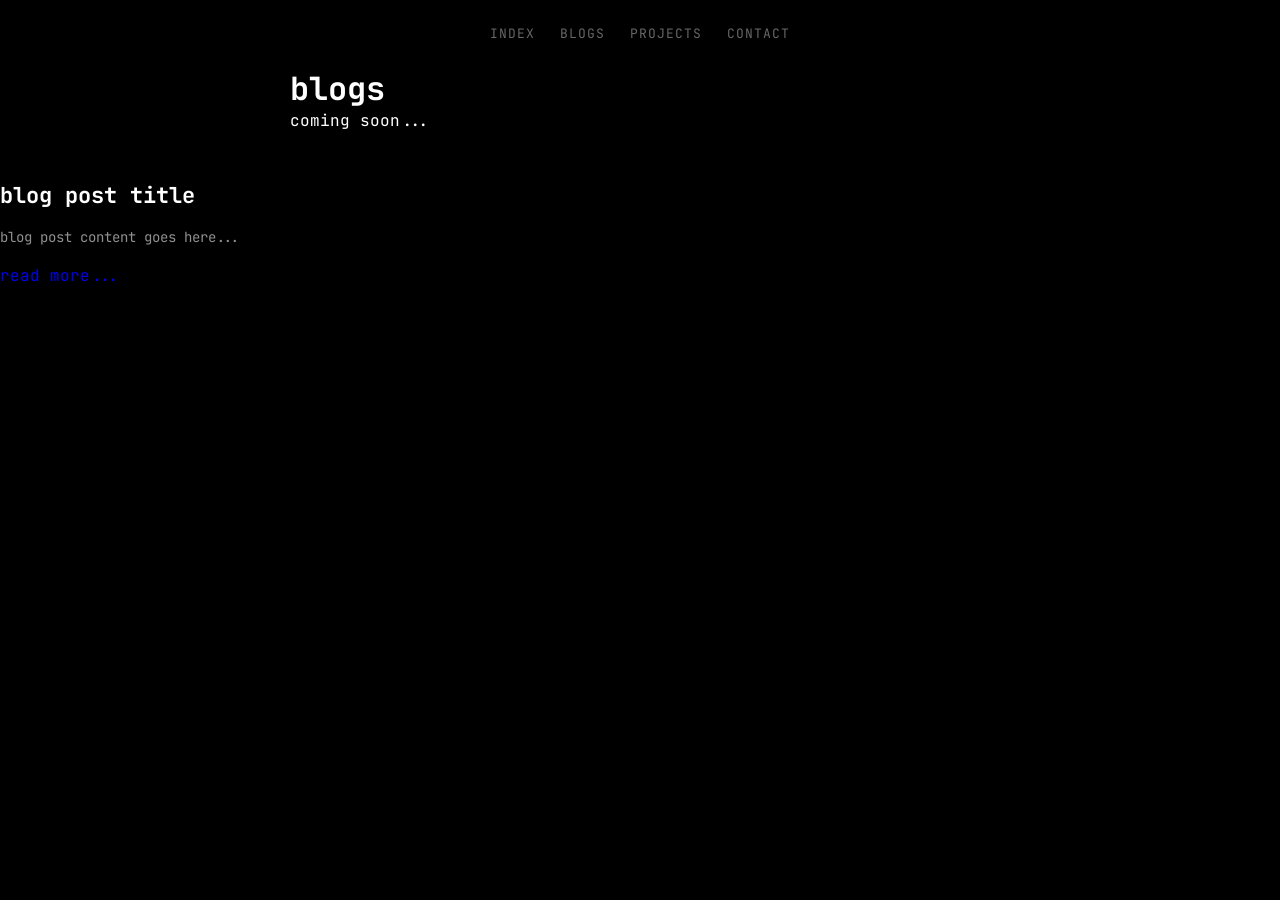
==== pages/blog.html @ 9430464a "Add files via upload" ====
<!DOCTYPE html>
<html lang="en">
<head>

  <meta charset="UTF-8" />
  <meta name="viewport" content="width=device-width, initial-scale=1.0"/>

  <title>teammdr - blogs</title>

  <link rel="preconnect" href="https://fonts.googleapis.com">
  <link rel="preconnect" href="https://fonts.gstatic.com" crossorigin>

  <link href="https://fonts.googleapis.com/css2?family=JetBrains+Mono:wght@400;500;700&display=swap" rel="stylesheet">

  <link rel="stylesheet" href="blog.css">

</head>
<body>
    <div class="glow"></div>

    <nav>

        <a href="../index.html">index</a>
        <a href="blog.html">blogs</a>
        <a href="projects.html">projects</a>
        <a href="contact.html">contact</a>
    </nav>

    <div class="container">
        
        <h1>blogs</h1>
        <p>coming soon...</p>
    </div>

    <!-- SECTION: BLOGS -->
    <section>
        <div class="blog-post">
            <h2>blog post title</h2>
            <p>blog post content goes here...</p>
            <a href="#">read more...</a>
        </div>
    </section>
</body>
</html>
---- pages/blog.css ----
*{
    margin: 0;
    padding: 0;
    box-sizing: border-box;
}

html {
    scroll-behavior: smooth;
}

body {
    background: #000;
    color: white;
    font-family: 'JetBrains Mono', monospace;

    min-height: 100vh;
    overflow-x: hidder;
}

::selection {
    background: #00ff88;
    color: black;
}

a {
    text-decoration: none;
}

img {
    max-width: 100%;
}

.container {
    width: min(700px, 92%);
    margin: auto;
}

/* ========================= */
/* NAVBAR */
/* ========================= */

nav{
    width:100%;
    padding:25px 0;

    display:flex;
    justify-content:center;
    align-items:center;
    gap:25px;
}

nav a{
    color:#666;
    font-size:13px;
    text-transform:uppercase;
    transition:.2s;
    letter-spacing:1px;
}

nav a:hover{
    color:white;
}

/* ========================= */
/* SECTIONS */
/* ========================= */

section{
    padding:50px 0;
}

/* ========================= */
/* HERO */
/* ========================= */

.hero{
    margin-top:70px;
}

.hero h1{
    font-size:38px;
    margin-bottom:25px;
}

.hero p{
    color:#aaa;
    font-size:15px;
    line-height:1.6;
    margin-bottom:25px;
}

.blog-posts{
    display:flex;
    flex-direction:column;
    gap:25px;
}

.blog-post{
    display:flex;
    flex-direction:column;
    gap:15px;
}
.blog-post h2{
    font-size:22px;
}

.blog-post p{
    color:#8f8f8f;
    line-height:1.8;
    font-size:14px;
}

nav{
    width:100%;
    padding:25px 0;

    display:flex;
    justify-content:center;
    align-items:center;
    gap:25px;
}

nav a{
    color:#666;
    font-size:13px;
    text-transform:uppercase;
    transition:.2s;
    letter-spacing:1px;
}

nav a:hover{
    color:white;
}

/* ========================= *:/
/* HERO */
/* ========================= */

.hero {
    margin-top: 70px;
    margin-bottom: 50px;
}

.hero h1 {
    font-size: 30px;
    margin-bottom: 20px;
    text-shadow: 0 0 20px rgba(255, 255, 255, .08);
}
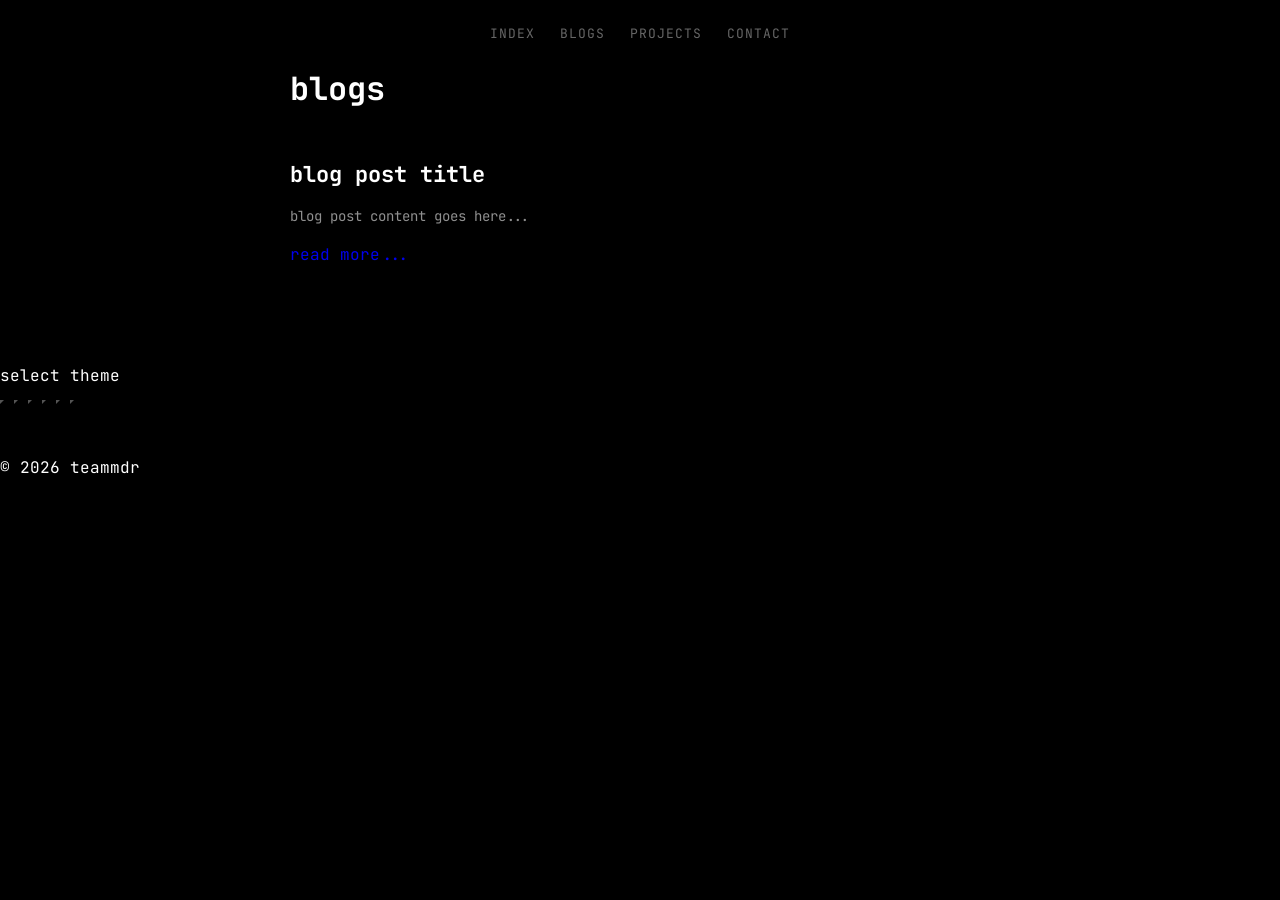
==== commit d29de2c4: "Enhance blog.html with theme options and footer Added theme selection options and footer to the blog" ====
--- a/pages/blog.html
+++ b/pages/blog.html
@@ -6,6 +6,7 @@
   <meta name="viewport" content="width=device-width, initial-scale=1.0"/>
 
   <title>teammdr - blogs</title>
+  <link rel="icon" type="image/png" href="../icon.jpg" />
 
   <link rel="preconnect" href="https://fonts.googleapis.com">
   <link rel="preconnect" href="https://fonts.gstatic.com" crossorigin>
@@ -13,6 +14,8 @@
   <link href="https://fonts.googleapis.com/css2?family=JetBrains+Mono:wght@400;500;700&display=swap" rel="stylesheet">
 
   <link rel="stylesheet" href="blog.css">
+
+  <script src="blogTheme.js"></script>
 
 </head>
 <body>
@@ -27,18 +30,42 @@
     </nav>
 
     <div class="container">
-        
-        <h1>blogs</h1>
-        <p>coming soon...</p>
+
+    <h1>blogs</h1>
+
+    <section>
+        <div class="blog-post">
+        <h2>blog post title</h2>
+        <p>blog post content goes here...</p>
+        <a href="#">read more...</a>
+        </div>
+    </section>
+
     </div>
 
-    <!-- SECTION: BLOGS -->
+    </div>
+
+    <!-- COLOR OPTIONS -->
     <section>
-        <div class="blog-post">
-            <h2>blog post title</h2>
-            <p>blog post content goes here...</p>
-            <a href="#">read more...</a>
+      <div class="color-options-container">
+        <p class="section-title">select theme</p>
+
+        <div class="color-options-wrapper">
+          <div class="color-options">
+            <button class="color-option" data-theme="dark" style="background:#000"></button>
+            <button class="color-option" data-theme="gray" style="background:#1e1e1e"></button>
+            <button class="color-option" data-theme="blue" style="background:#0b1220"></button>
+            <button class="color-option" data-theme="purple" style="background:#120a1f"></button>
+            <button class="color-option" data-theme="cyber" style="background:#050505"></button>
+            <button class="color-option" data-theme="caffee" style="background: #352815"></button>
+          </div>
         </div>
+
+      </div>
     </section>
+        
+        <footer>
+            © 2026 teammdr
+        </footer>
 </body>
-</html>+</html>
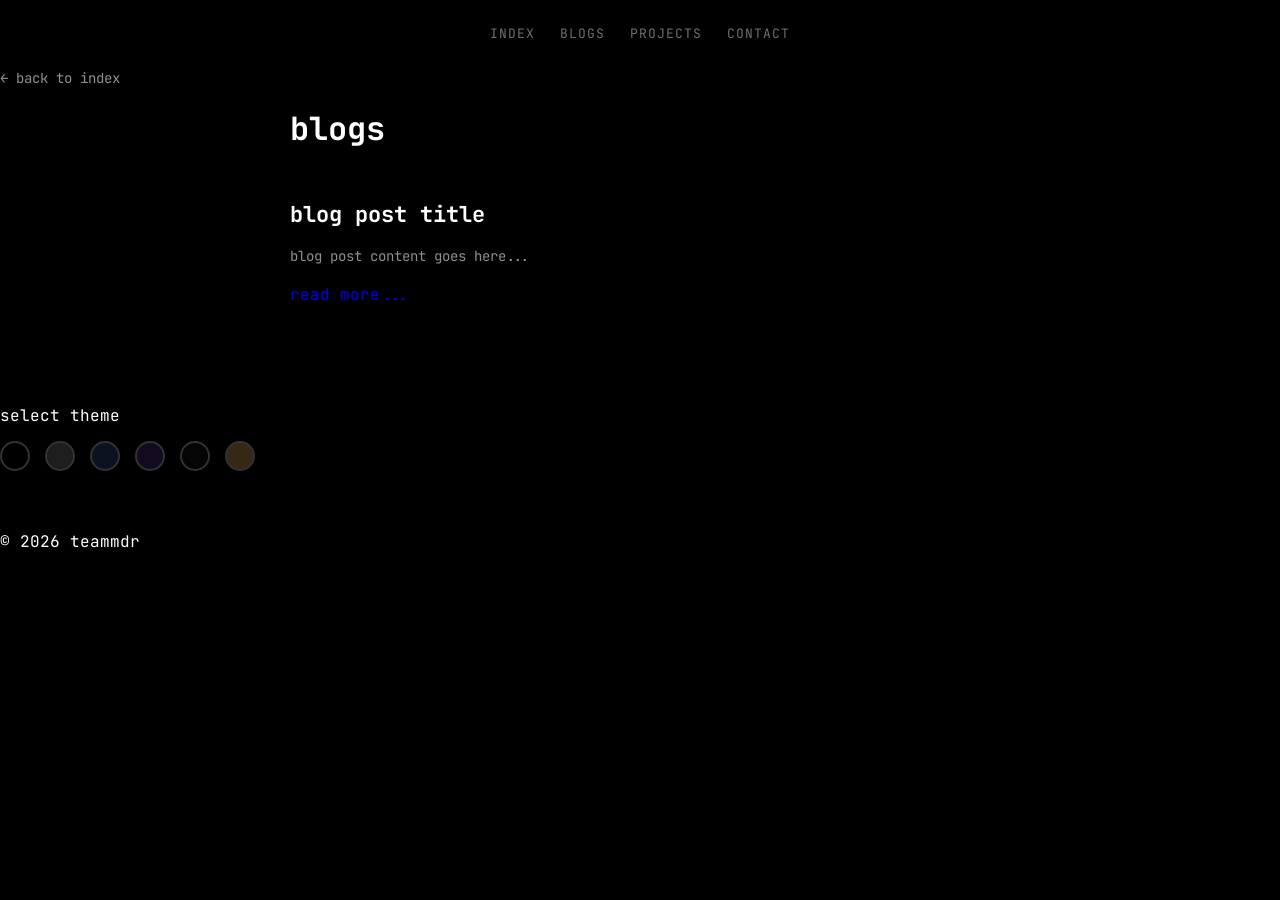
==== commit 1ae0f7e7: "Update blog.html" ====
--- a/pages/blog.html
+++ b/pages/blog.html
@@ -6,7 +6,7 @@
   <meta name="viewport" content="width=device-width, initial-scale=1.0"/>
 
   <title>teammdr - blogs</title>
-  <link rel="icon" type="image/png" href="../icon.jpg" />
+  <link rel="icon" type="image/png" href="../assets/icon.png" />
 
   <link rel="preconnect" href="https://fonts.googleapis.com">
   <link rel="preconnect" href="https://fonts.gstatic.com" crossorigin>
@@ -15,7 +15,7 @@
 
   <link rel="stylesheet" href="blog.css">
 
-  <script src="blogTheme.js"></script>
+  <script src="blogTheme.js" defer></script>
 
 </head>
 <body>
@@ -28,6 +28,9 @@
         <a href="projects.html">projects</a>
         <a href="contact.html">contact</a>
     </nav>
+
+    <!-- BACK -->
+   <a href="../index.html" class="back-link">← back to index</a>
 
     <div class="container">
 
--- a/pages/blog.css
+++ b/pages/blog.css
@@ -1,38 +1,52 @@
+/* ========================= */
+/* RESET */
+/* ========================= */
+
 *{
-    margin: 0;
-    padding: 0;
-    box-sizing: border-box;
+    margin:0;
+    padding:0;
+    box-sizing:border-box;
 }
 
-html {
-    scroll-behavior: smooth;
+html{
+    scroll-behavior:smooth;
 }
 
-body {
-    background: #000;
-    color: white;
-    font-family: 'JetBrains Mono', monospace;
-
-    min-height: 100vh;
-    overflow-x: hidder;
+:root{
+    --bg:#000;
+    --fg:#fff;
+    --muted:#888;
+    --muted2:#666;
+    --accent:#00ff88;
+    --link:#4f83ff;
+    --border:#1d1d1d;
 }
 
-::selection {
-    background: #00ff88;
-    color: black;
+body{
+    background:var(--bg);
+    color:var(--fg);
+    font-family:'JetBrains Mono', monospace;
+
+    min-height:100vh;
+    overflow-x:hidden;
 }
 
-a {
-    text-decoration: none;
+::selection{
+    background:var(--accent);
+    color:black;
 }
 
-img {
-    max-width: 100%;
+a{
+    text-decoration:none;
 }
 
-.container {
-    width: min(700px, 92%);
-    margin: auto;
+img{
+    max-width:100%;
+}
+
+.container{
+    width:min(700px, 92%);
+    margin:auto;
 }
 
 /* ========================= */
@@ -50,15 +64,27 @@
 }
 
 nav a{
-    color:#666;
+    color:var(--muted2);
     font-size:13px;
     text-transform:uppercase;
+    letter-spacing:1px;
     transition:.2s;
-    letter-spacing:1px;
 }
 
 nav a:hover{
-    color:white;
+    color:var(--fg);
+}
+
+/* ========================= */
+/* BACK */
+/* ========================= */
+
+.back-link {
+    display: inline-block;
+    margin-bottom: 20px;
+    color: var(--muted);
+    font-size: 14px;
+    transition: color .2s ease;
 }
 
 /* ========================= */
@@ -75,19 +101,25 @@
 
 .hero{
     margin-top:70px;
+    margin-bottom:50px;
 }
 
 .hero h1{
-    font-size:38px;
-    margin-bottom:25px;
+    font-size:30px;
+    margin-bottom:20px;
+    text-shadow:0 0 20px rgba(255,255,255,.08);
 }
 
 .hero p{
-    color:#aaa;
+    color:var(--muted);
     font-size:15px;
     line-height:1.6;
     margin-bottom:25px;
 }
+
+/* ========================= */
+/* BLOG */
+/* ========================= */
 
 .blog-posts{
     display:flex;
@@ -100,49 +132,66 @@
     flex-direction:column;
     gap:15px;
 }
+
 .blog-post h2{
     font-size:22px;
+    color:var(--fg);
 }
 
 .blog-post p{
-    color:#8f8f8f;
+    color:var(--muted);
     line-height:1.8;
     font-size:14px;
 }
 
-nav{
-    width:100%;
-    padding:25px 0;
+/* ========================= */
+/* THEME PICKER */
+/* ========================= */
 
-    display:flex;
-    justify-content:center;
-    align-items:center;
-    gap:25px;
+.selection-info{
+    margin-bottom:25px;
 }
 
-nav a{
-    color:#666;
-    font-size:13px;
+.selection-info .section-title{
+    font-size:14px;
+    color:var(--muted2);
     text-transform:uppercase;
-    transition:.2s;
     letter-spacing:1px;
+    margin-bottom:15px;
 }
 
-nav a:hover{
-    color:white;
+.color-options-container{
+    display:flex;
+    flex-direction:column;
+    gap:15px;
 }
 
-/* ========================= *:/
-/* HERO */
-/* ========================= */
-
-.hero {
-    margin-top: 70px;
-    margin-bottom: 50px;
+.color-options-wrapper{
+    overflow-x:auto;
+    padding-bottom:10px;
 }
 
-.hero h1 {
-    font-size: 30px;
-    margin-bottom: 20px;
-    text-shadow: 0 0 20px rgba(255, 255, 255, .08);
-}+.color-options{
+    display:flex;
+    gap:15px;
+}
+
+.color-option{
+    width:30px;
+    height:30px;
+
+    border-radius:50%;
+    border:2px solid #333;
+
+    cursor:pointer;
+
+    transition:
+        transform .2s,
+        border-color .2s,
+        box-shadow .2s;
+}
+
+.color-option:hover{
+    transform:scale(1.1);
+    border-color:var(--accent);
+}
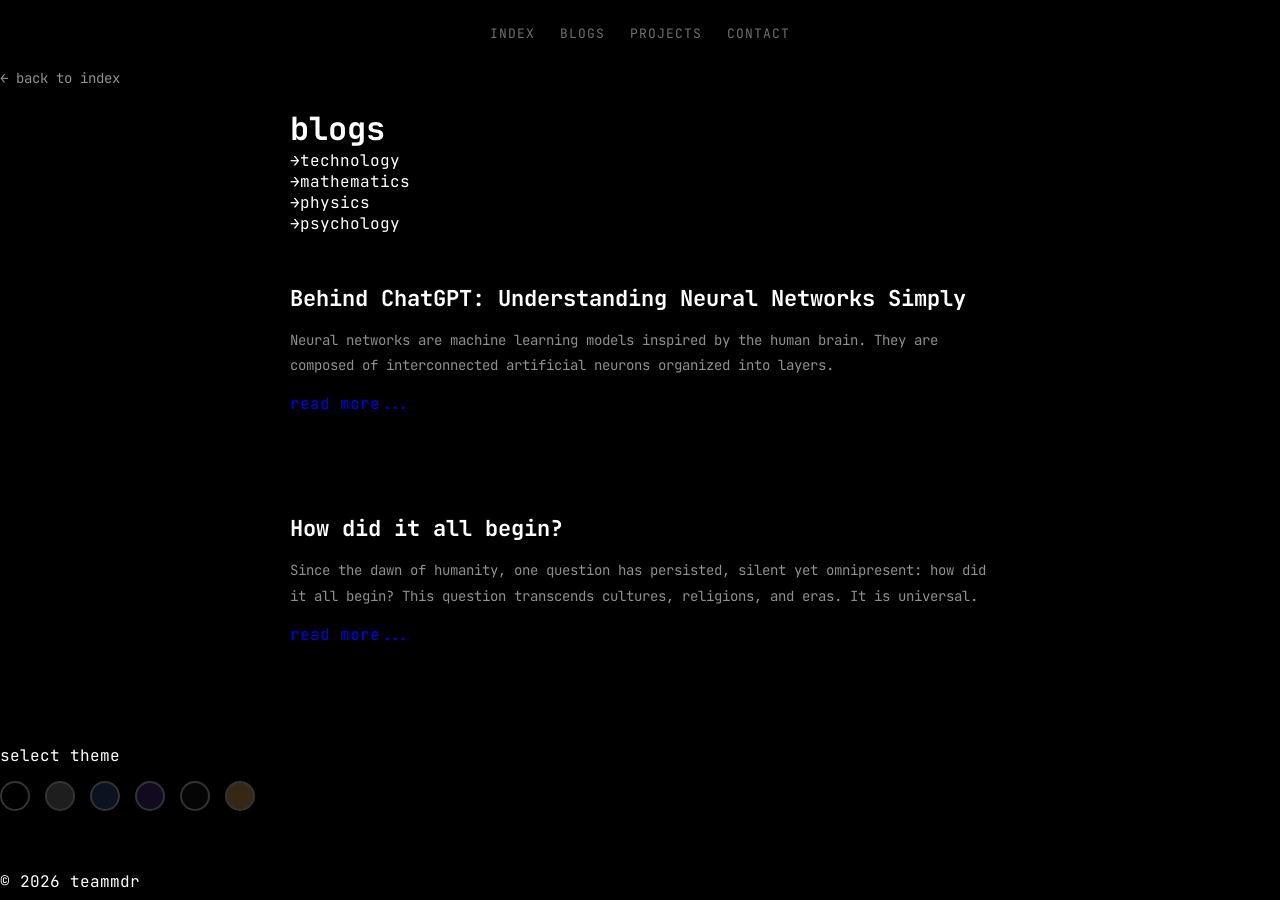
==== commit 6aa82737: "Update blog.html" ====
--- a/pages/blog.html
+++ b/pages/blog.html
@@ -35,13 +35,28 @@
     <div class="container">
 
     <h1>blogs</h1>
+    
+    <div class="hero-list">
+      <div><span>→</span>technology</div>
+      <div><span>→</span>mathematics</div>
+      <div><span>→</span>physics</div>
+      <div><span>→</span>psychology</div>
+    </div>
 
     <section>
         <div class="blog-post">
-        <h2>blog post title</h2>
-        <p>blog post content goes here...</p>
-        <a href="#">read more...</a>
+        <h2>Behind ChatGPT: Understanding Neural Networks Simply</h2>
+        <p>Neural networks are machine learning models inspired by the human brain. They are composed of interconnected artificial neurons organized into layers.</p>
+        <a href="blogs/neuronal-networks.html">read more...</a>
         </div>
+    </section>
+    <section>
+      <div class="blog-post">
+      <h2>How did it all begin?</h2>
+      <p>Since the dawn of humanity, one question has persisted, silent yet omnipresent: how did it all begin?
+This question transcends cultures, religions, and eras. It is universal.</p>
+      <a href="blogs/hdi-all-begin.html">read more...</a>
+      </div>
     </section>
 
     </div>
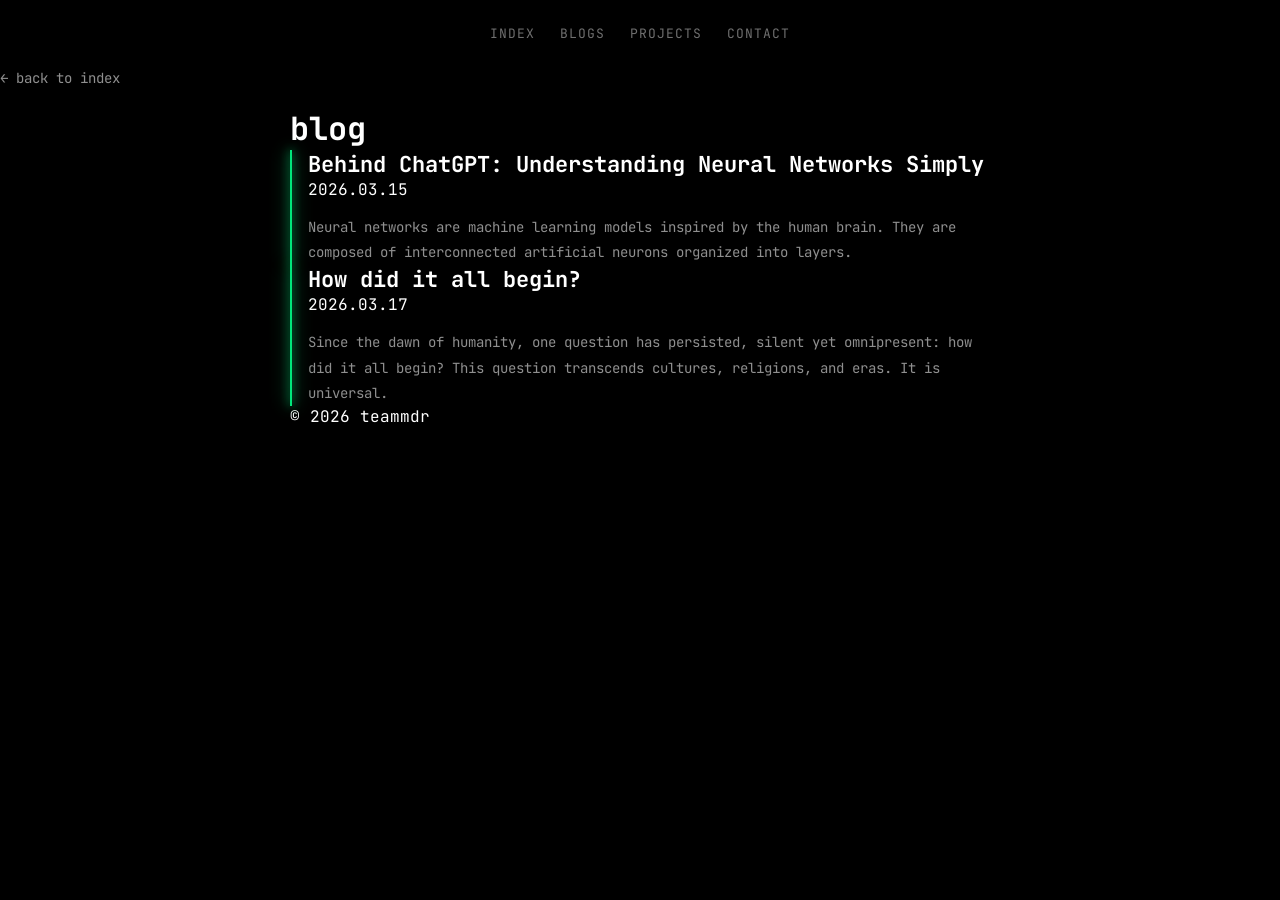
==== commit 1a7dde08: "Update blog.html" ====
--- a/pages/blog.html
+++ b/pages/blog.html
@@ -34,55 +34,27 @@
 
     <div class="container">
 
-    <h1>blogs</h1>
-    
-    <div class="hero-list">
-      <div><span>→</span>technology</div>
-      <div><span>→</span>mathematics</div>
-      <div><span>→</span>physics</div>
-      <div><span>→</span>psychology</div>
+    <h1>blog</h1>
+
+    <div class="blog-list">
+      <article class="blog-post">
+        <div class="post-heading">
+          <a class="post-link" href="blogs/neuronal-networks.html"><h2>Behind ChatGPT: Understanding Neural Networks Simply</h2></a>
+          <span class="post-date">2026.03.15</span>
+        </div>
+        <p>Neural networks are machine learning models inspired by the human brain. They are composed of interconnected artificial neurons organized into layers.</p>
+      </article>
+
+      <article class="blog-post">
+        <div class="post-heading">
+          <a class="post-link" href="blogs/hdi-all-begin.html"><h2>How did it all begin?</h2></a>
+          <span class="post-date">2026.03.17</span>
+        </div>
+        <p>Since the dawn of humanity, one question has persisted, silent yet omnipresent: how did it all begin? This question transcends cultures, religions, and eras. It is universal.</p>
+      </article>
     </div>
 
-    <section>
-        <div class="blog-post">
-        <h2>Behind ChatGPT: Understanding Neural Networks Simply</h2>
-        <p>Neural networks are machine learning models inspired by the human brain. They are composed of interconnected artificial neurons organized into layers.</p>
-        <a href="blogs/neuronal-networks.html">read more...</a>
-        </div>
-    </section>
-    <section>
-      <div class="blog-post">
-      <h2>How did it all begin?</h2>
-      <p>Since the dawn of humanity, one question has persisted, silent yet omnipresent: how did it all begin?
-This question transcends cultures, religions, and eras. It is universal.</p>
-      <a href="blogs/hdi-all-begin.html">read more...</a>
-      </div>
-    </section>
-
-    </div>
-
-    </div>
-
-    <!-- COLOR OPTIONS -->
-    <section>
-      <div class="color-options-container">
-        <p class="section-title">select theme</p>
-
-        <div class="color-options-wrapper">
-          <div class="color-options">
-            <button class="color-option" data-theme="dark" style="background:#000"></button>
-            <button class="color-option" data-theme="gray" style="background:#1e1e1e"></button>
-            <button class="color-option" data-theme="blue" style="background:#0b1220"></button>
-            <button class="color-option" data-theme="purple" style="background:#120a1f"></button>
-            <button class="color-option" data-theme="cyber" style="background:#050505"></button>
-            <button class="color-option" data-theme="caffee" style="background: #352815"></button>
-          </div>
-        </div>
-
-      </div>
-    </section>
-        
-        <footer>
+    <footer>
             © 2026 teammdr
         </footer>
 </body>
--- a/pages/blog.css
+++ b/pages/blog.css
@@ -117,6 +117,23 @@
     margin-bottom:25px;
 }
 
+.hero-list{
+    display:flex;
+    flex-direction:column;
+    gap:12px;
+    margin-bottom:35px;
+}
+
+.hero-list div{
+    color:var(--muted);
+    font-size:14px;
+}
+
+.hero-list span{
+    color:var(--accent);
+    margin-right:10px;
+}
+
 /* ========================= */
 /* BLOG */
 /* ========================= */
@@ -131,6 +148,23 @@
     display:flex;
     flex-direction:column;
     gap:15px;
+
+    position:relative;
+    padding-left:18px;
+}
+
+.blog-post::before{
+    content:"";
+    position:absolute;
+    left:0;
+    top:0;
+    bottom:0;
+
+    width:2px;
+    background:var(--accent);
+
+    box-shadow:0 0 10px var(--accent), 0 0 20px var(--accent);
+    opacity:0.9;
 }
 
 .blog-post h2{
@@ -148,50 +182,32 @@
 /* THEME PICKER */
 /* ========================= */
 
-.selection-info{
-    margin-bottom:25px;
-}
-
-.selection-info .section-title{
-    font-size:14px;
-    color:var(--muted2);
-    text-transform:uppercase;
-    letter-spacing:1px;
-    margin-bottom:15px;
-}
-
-.color-options-container{
-    display:flex;
-    flex-direction:column;
-    gap:15px;
-}
-
-.color-options-wrapper{
-    overflow-x:auto;
-    padding-bottom:10px;
+.color-scroll {
+    min-width: 0;
 }
 
 .color-options{
     display:flex;
-    gap:15px;
+    gap:10px;
+    width:max-content;
 }
 
 .color-option{
-    width:30px;
-    height:30px;
-
+    width:26px;
+    height:26px;
     border-radius:50%;
-    border:2px solid #333;
-
+    border:2px solid #222;
     cursor:pointer;
-
-    transition:
-        transform .2s,
-        border-color .2s,
-        box-shadow .2s;
+    flex:0 0 auto;
+    transition:.2s;
 }
 
 .color-option:hover{
     transform:scale(1.1);
     border-color:var(--accent);
 }
+
+.color-option.active{
+    outline:2px solid var(--accent);
+    outline-offset:2px;
+}
